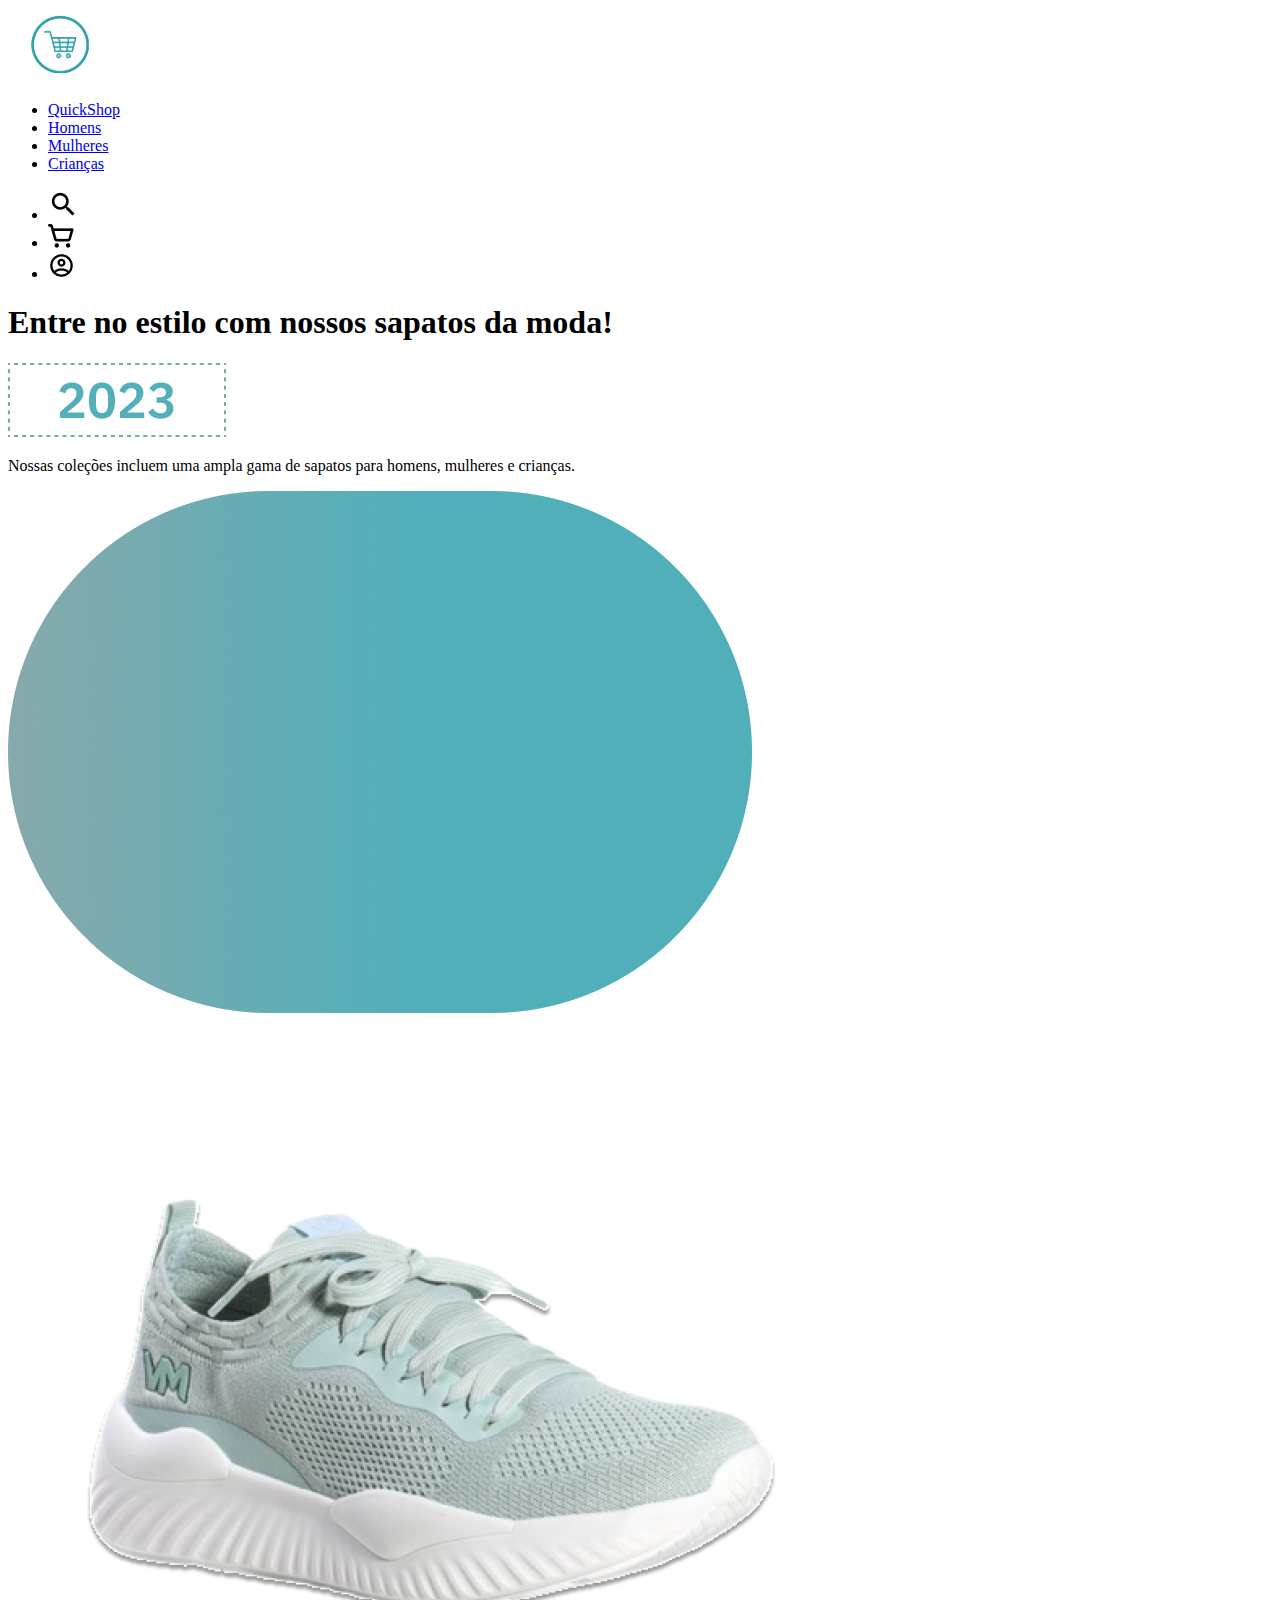
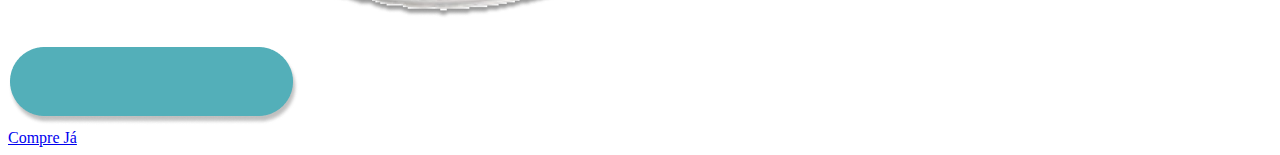
==== QuickShopFrontEnd/index.html @ 335ed93d "Add files via upload" ====
<!DOCTYPE html>
<html>
<meta charset="UTF-8">
<meta http-equiv="X-UA-Compatible" content="IE=edge">
<meta name="viewport" content="width=device-width, initial-scale=1.0">

<head>
    <title>QuickShop</title>
</head>

<body>
    <!-- Cabeçalho -->
    <header>
        <div banner>
            <img src="imagens/Group 11.svg" alt="Logo do site">
        </div>

        <nav class="Menu_Navegacao">
            <ul>
                <li class="quickshop"><a href="#">QuickShop</a></li>
                <li class="homens"><a href="#">Homens</a></li>
                <li class="mulheres"><a href="#">Mulheres</a></li>
                <li class="criancas"><a href="#">Crianças</a></li>
            </ul>
        </nav>

        <nav class="Menu_Lateral">
            <ul>
                <li>
                    <a href="#"><img src="imagens/ic_baseline-search.png"></a>
                </li>
                <li>
                    <a href="#"><img src="imagens/Vector.png"></a>
                </li>
                <li>
                    <a href="#"><img src="imagens/mdi_person-circle-outline.png"></a>
                </li>

            </ul>
        </nav>


    </header>


    <main>

        <div class=" Meio">
            <h1>Entre no estilo com nossos sapatos da moda!</h1>
            <img src="imagens/Group 2.png" alt=" 2023">
            <p>Nossas coleções incluem uma ampla gama de sapatos para homens, mulheres e crianças.</p>
        </div>


        <div class="retangulo">
            <div class="Imagem-container">
                <img src="imagens/Rectangle 1 (1).png" alt="imagem1">
            </div>
            <div class="imagem-container">
                <img src="imagens/tenis.png" alt="imagem2">
            </div>
        </div>

        <div class="Compre">
            <img src="imagens/Rectangle 3.png">
            <div class="CompreJa">
                <a href="#">Compre Já</a>
            </div>
        </div>
    </main>
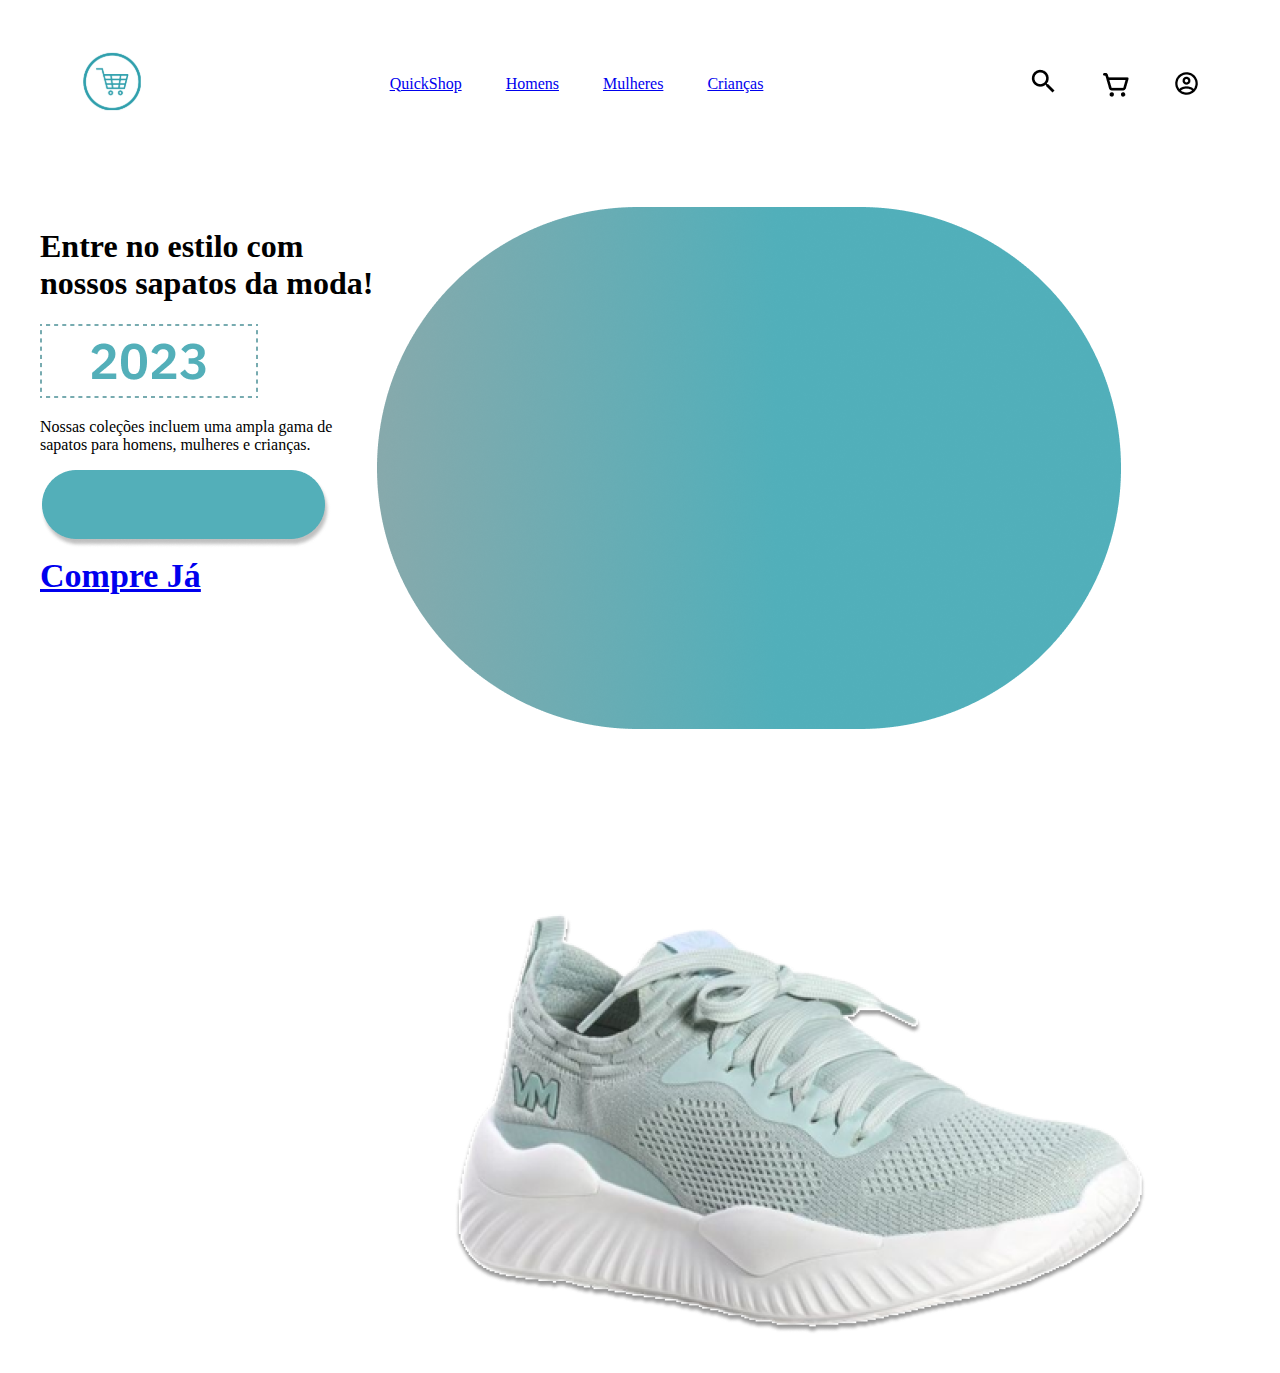
==== commit 6ac50752: "index.html" ====
--- a/QuickShopFrontEnd/index.html
+++ b/QuickShopFrontEnd/index.html
@@ -1,10 +1,12 @@
 <!DOCTYPE html>
 <html>
-<meta charset="UTF-8">
-<meta http-equiv="X-UA-Compatible" content="IE=edge">
-<meta name="viewport" content="width=device-width, initial-scale=1.0">
 
 <head>
+    <meta charset="UTF-8">
+    <meta http-equiv="X-UA-Compatible" content="IE=edge">
+    <meta name="viewport" content="width=device-width, initial-scale=1.0">
+    <link rel="stylesheet" type="text/css" href="estilo.css">
+
     <title>QuickShop</title>
 </head>
 
@@ -49,22 +51,21 @@
             <h1>Entre no estilo com nossos sapatos da moda!</h1>
             <img src="imagens/Group 2.png" alt=" 2023">
             <p>Nossas coleções incluem uma ampla gama de sapatos para homens, mulheres e crianças.</p>
+            <div class="Compre">
+                <img src="imagens/Rectangle 3.png">
+                <a href="#">Compre Já</a>
+
+            </div>
         </div>
 
 
-        <div class="retangulo">
-            <div class="Imagem-container">
-                <img src="imagens/Rectangle 1 (1).png" alt="imagem1">
-            </div>
-            <div class="imagem-container">
-                <img src="imagens/tenis.png" alt="imagem2">
-            </div>
+
+        <div class="container">
+            <img src="imagens/Rectangle 1 (1).png" alt="imagembaixo">
+            <img src="imagens/tenis.png" alt="imagemcima">
         </div>
 
-        <div class="Compre">
-            <img src="imagens/Rectangle 3.png">
-            <div class="CompreJa">
-                <a href="#">Compre Já</a>
-            </div>
-        </div>
-    </main>+
+
+    </main>
+</body>
--- a/QuickShopFrontEnd/estilo.css
+++ b/QuickShopFrontEnd/estilo.css
@@ -0,0 +1,57 @@
+body {
+    max-width: 1200px;
+    margin: 0 auto;
+    padding: 10px;
+}
+
+header {
+    display: flex;
+    flex-direction: row;
+    justify-content: space-between;
+    align-items: center;
+    padding: 20px;
+}
+
+li {
+    display: inline-block;
+    margin: 20px;
+}
+
+main {
+    display: flex;
+    margin-top: 50px;
+}
+
+.Menu_Navegacao ul {
+    color: #000000;
+}
+
+.imagem-container {
+    display: block;
+}
+
+.Compre {
+    color: #FFF;
+    font-size: 34px;
+    font-style: normal;
+    font-weight: 600;
+    line-height: 115%;
+}
+
+.container {
+    position: relative;
+}
+
+.imagemcima {
+    position: absolute;
+    top: 0;
+    left: 5;
+    z-index: 1;
+}
+
+.imagembaixo {
+    position: absolute;
+    top: 0;
+    left: 5;
+    z-index: 1;
+}
